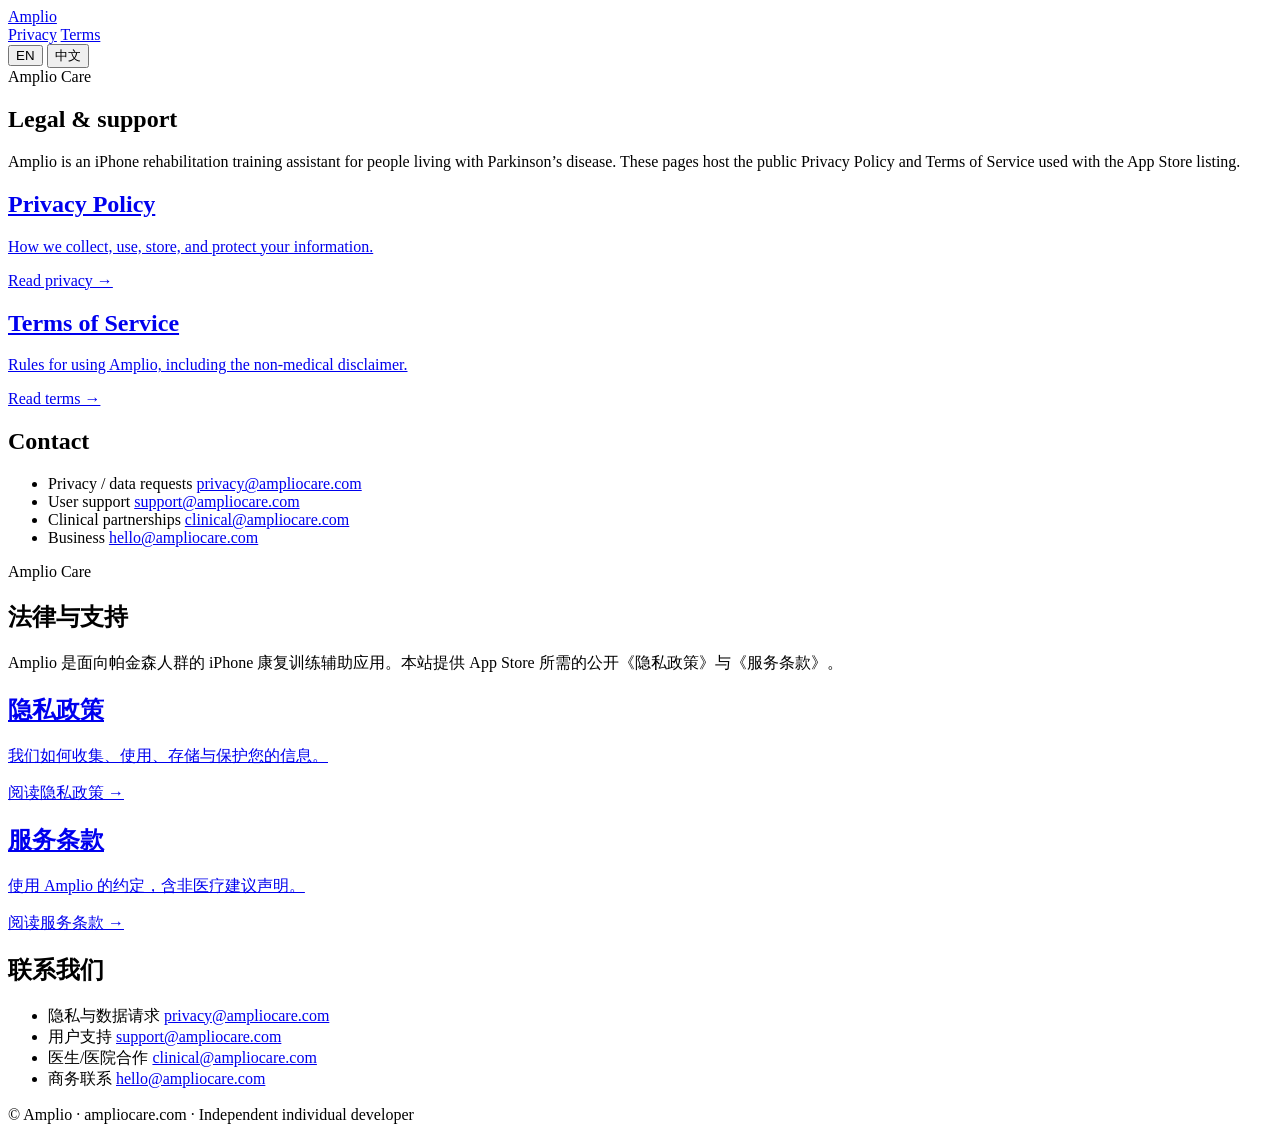
==== legal-site/index.html @ baba6c3d "Add Amplio Care legal static site for Cloudflare hosting. Ship bilingual privacy and terms pages sty" ====
<!DOCTYPE html>
<html lang="en">
  <head>
    <meta charset="utf-8" />
    <meta name="viewport" content="width=device-width, initial-scale=1" />
    <title>Amplio — Legal</title>
    <meta
      name="description"
      content="Privacy Policy and Terms of Service for Amplio, an iPhone rehabilitation training assistant."
    />
    <link rel="stylesheet" href="/styles.css" />
  </head>
  <body>
    <header class="site-header">
      <div class="header-inner">
        <a class="brand" href="/">
          <span class="brand-mark" aria-hidden="true"></span>
          Amplio
        </a>
        <nav class="nav" aria-label="Primary">
          <a href="/privacy/">Privacy</a>
          <a href="/terms/">Terms</a>
          <div class="lang-toggle" role="group" aria-label="Language">
            <button type="button" data-set-lang="en">EN</button>
            <button type="button" data-set-lang="zh">中文</button>
          </div>
        </nav>
      </div>
    </header>

    <main>
      <div data-lang-panel="en">
        <section class="hero">
          <span class="hero-kicker">Amplio Care</span>
          <h1>Legal &amp; support</h1>
          <p>
            Amplio is an iPhone rehabilitation training assistant for people
            living with Parkinson’s disease. These pages host the public Privacy
            Policy and Terms of Service used with the App Store listing.
          </p>
        </section>
        <div class="home-grid">
          <a class="home-card" href="/privacy/">
            <h2>Privacy Policy</h2>
            <p>How we collect, use, store, and protect your information.</p>
            <span class="arrow">Read privacy →</span>
          </a>
          <a class="home-card" href="/terms/">
            <h2>Terms of Service</h2>
            <p>Rules for using Amplio, including the non-medical disclaimer.</p>
            <span class="arrow">Read terms →</span>
          </a>
        </div>
        <section class="card" style="margin-top: 14px">
          <h2>Contact</h2>
          <ul class="contact-list">
            <li>
              <span>Privacy / data requests</span>
              <a href="mailto:privacy@ampliocare.com">privacy@ampliocare.com</a>
            </li>
            <li>
              <span>User support</span>
              <a href="mailto:support@ampliocare.com">support@ampliocare.com</a>
            </li>
            <li>
              <span>Clinical partnerships</span>
              <a href="mailto:clinical@ampliocare.com">clinical@ampliocare.com</a>
            </li>
            <li>
              <span>Business</span>
              <a href="mailto:hello@ampliocare.com">hello@ampliocare.com</a>
            </li>
          </ul>
        </section>
      </div>

      <div data-lang-panel="zh">
        <section class="hero">
          <span class="hero-kicker">Amplio Care</span>
          <h1>法律与支持</h1>
          <p>
            Amplio 是面向帕金森人群的 iPhone 康复训练辅助应用。本站提供 App
            Store 所需的公开《隐私政策》与《服务条款》。
          </p>
        </section>
        <div class="home-grid">
          <a class="home-card" href="/privacy/">
            <h2>隐私政策</h2>
            <p>我们如何收集、使用、存储与保护您的信息。</p>
            <span class="arrow">阅读隐私政策 →</span>
          </a>
          <a class="home-card" href="/terms/">
            <h2>服务条款</h2>
            <p>使用 Amplio 的约定，含非医疗建议声明。</p>
            <span class="arrow">阅读服务条款 →</span>
          </a>
        </div>
        <section class="card" style="margin-top: 14px">
          <h2>联系我们</h2>
          <ul class="contact-list">
            <li>
              <span>隐私与数据请求</span>
              <a href="mailto:privacy@ampliocare.com">privacy@ampliocare.com</a>
            </li>
            <li>
              <span>用户支持</span>
              <a href="mailto:support@ampliocare.com">support@ampliocare.com</a>
            </li>
            <li>
              <span>医生/医院合作</span>
              <a href="mailto:clinical@ampliocare.com">clinical@ampliocare.com</a>
            </li>
            <li>
              <span>商务联系</span>
              <a href="mailto:hello@ampliocare.com">hello@ampliocare.com</a>
            </li>
          </ul>
        </section>
      </div>
    </main>

    <footer class="site-footer">
      <p>© Amplio · ampliocare.com · Independent individual developer</p>
    </footer>
    <script src="/lang.js"></script>
  </body>
</html>
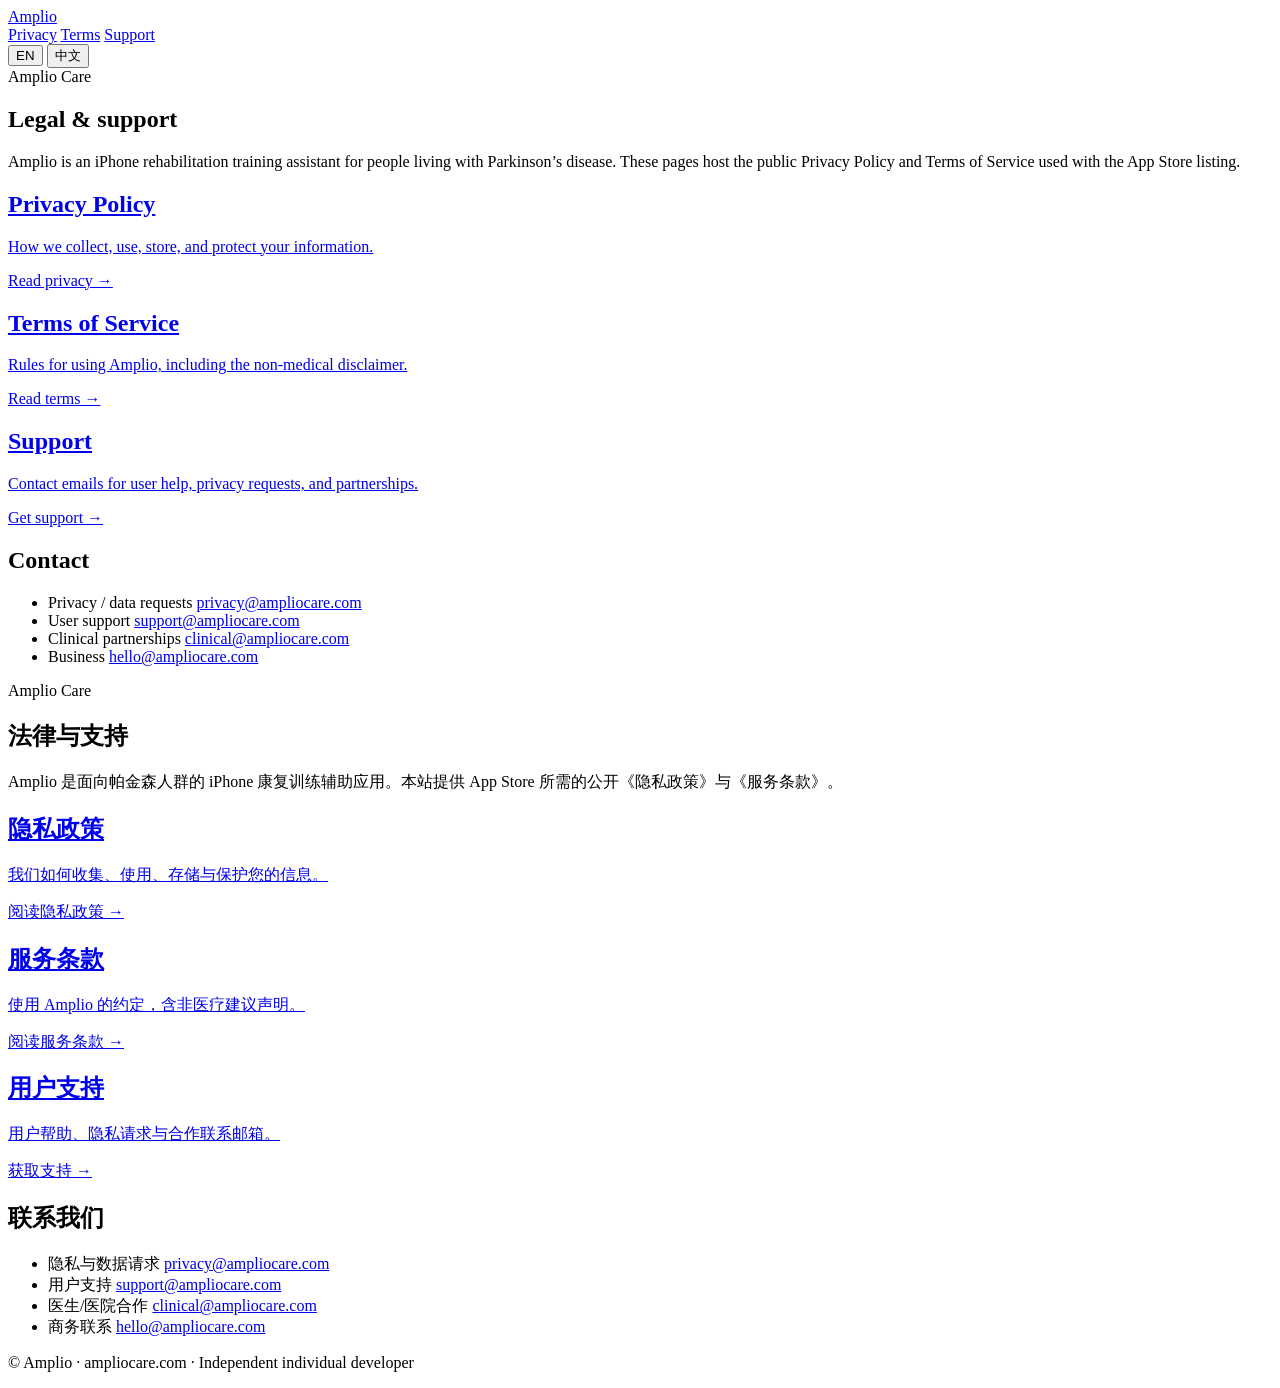
==== commit b90bc6f8: "Add Amplio support page and refresh public privacy notices. Ship /support for App Store Support URL " ====
--- a/legal-site/index.html
+++ b/legal-site/index.html
@@ -20,6 +20,7 @@
         <nav class="nav" aria-label="Primary">
           <a href="/privacy/">Privacy</a>
           <a href="/terms/">Terms</a>
+          <a href="/support/">Support</a>
           <div class="lang-toggle" role="group" aria-label="Language">
             <button type="button" data-set-lang="en">EN</button>
             <button type="button" data-set-lang="zh">中文</button>
@@ -49,6 +50,11 @@
             <h2>Terms of Service</h2>
             <p>Rules for using Amplio, including the non-medical disclaimer.</p>
             <span class="arrow">Read terms →</span>
+          </a>
+          <a class="home-card" href="/support/">
+            <h2>Support</h2>
+            <p>Contact emails for user help, privacy requests, and partnerships.</p>
+            <span class="arrow">Get support →</span>
           </a>
         </div>
         <section class="card" style="margin-top: 14px">
@@ -94,6 +100,11 @@
             <p>使用 Amplio 的约定，含非医疗建议声明。</p>
             <span class="arrow">阅读服务条款 →</span>
           </a>
+          <a class="home-card" href="/support/">
+            <h2>用户支持</h2>
+            <p>用户帮助、隐私请求与合作联系邮箱。</p>
+            <span class="arrow">获取支持 →</span>
+          </a>
         </div>
         <section class="card" style="margin-top: 14px">
           <h2>联系我们</h2>
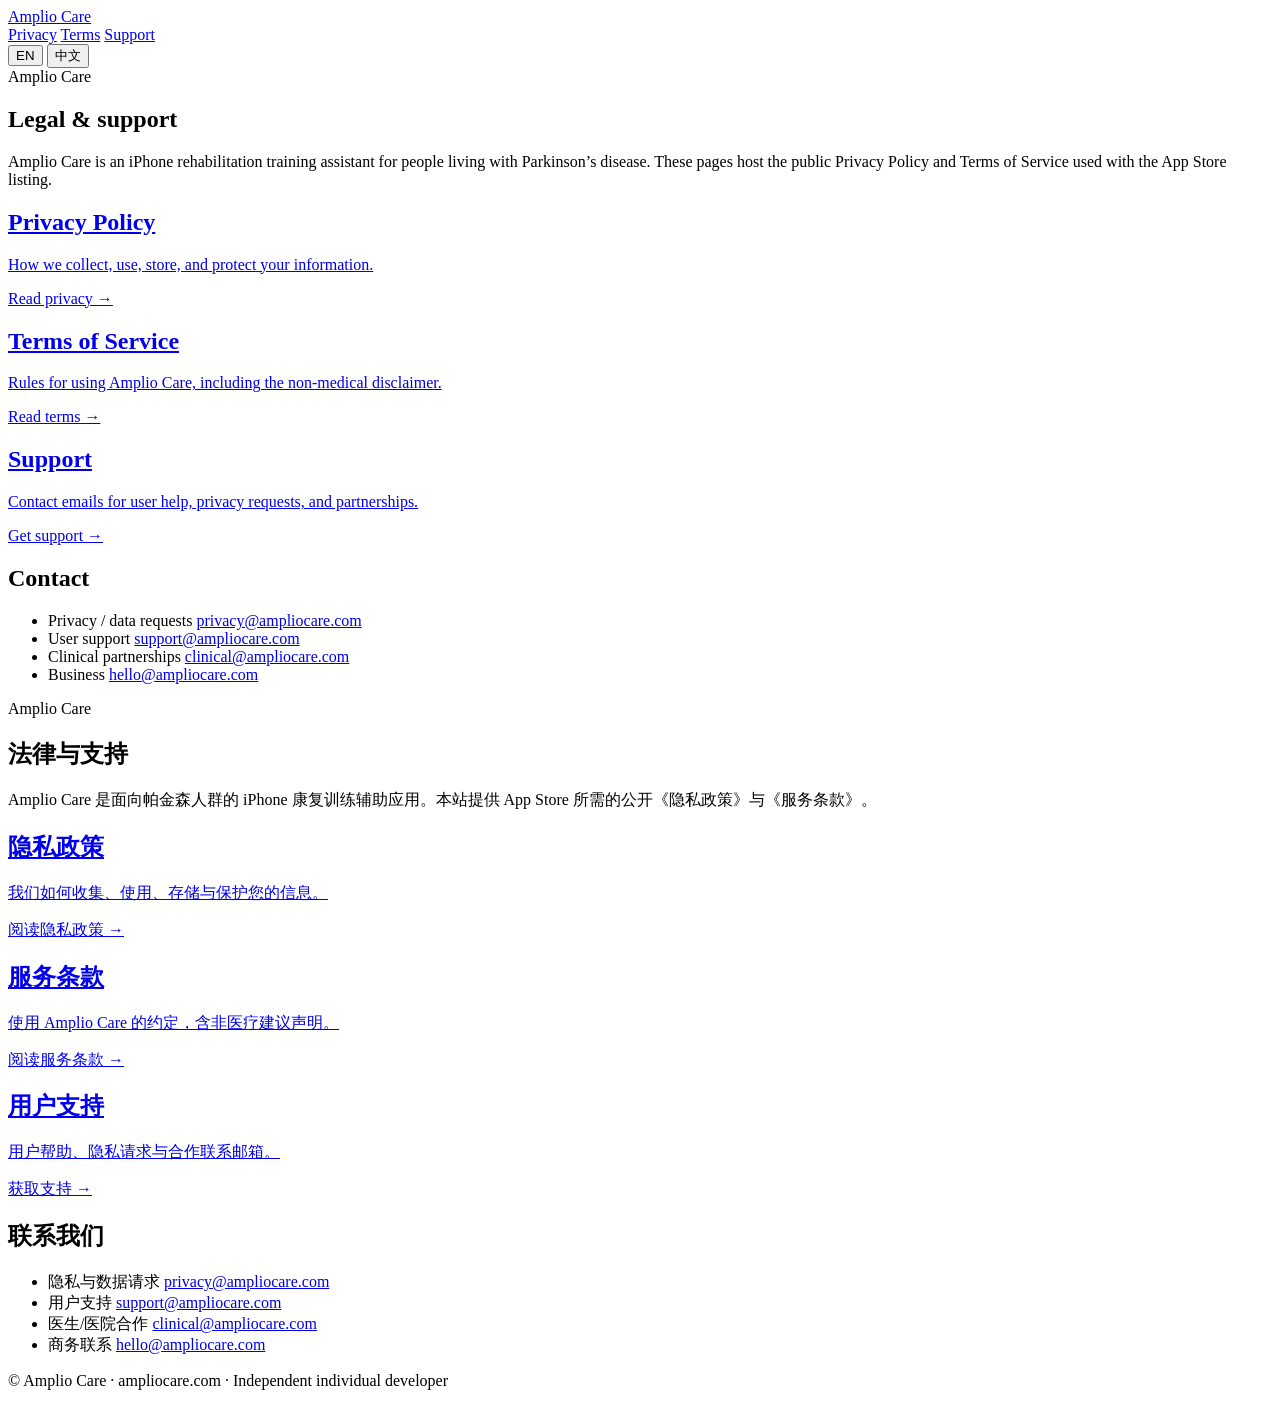
==== commit 90e5a16a: "Rename user-facing brand to Amplio Care. Keep Bundle ID com.amplio.app unchanged so Auth and Firebas" ====
--- a/legal-site/index.html
+++ b/legal-site/index.html
@@ -3,10 +3,10 @@
   <head>
     <meta charset="utf-8" />
     <meta name="viewport" content="width=device-width, initial-scale=1" />
-    <title>Amplio — Legal</title>
+    <title>Amplio Care — Legal</title>
     <meta
       name="description"
-      content="Privacy Policy and Terms of Service for Amplio, an iPhone rehabilitation training assistant."
+      content="Privacy Policy and Terms of Service for Amplio Care, an iPhone rehabilitation training assistant."
     />
     <link rel="stylesheet" href="/styles.css" />
   </head>
@@ -15,7 +15,7 @@
       <div class="header-inner">
         <a class="brand" href="/">
           <span class="brand-mark" aria-hidden="true"></span>
-          Amplio
+          Amplio Care
         </a>
         <nav class="nav" aria-label="Primary">
           <a href="/privacy/">Privacy</a>
@@ -35,7 +35,7 @@
           <span class="hero-kicker">Amplio Care</span>
           <h1>Legal &amp; support</h1>
           <p>
-            Amplio is an iPhone rehabilitation training assistant for people
+            Amplio Care is an iPhone rehabilitation training assistant for people
             living with Parkinson’s disease. These pages host the public Privacy
             Policy and Terms of Service used with the App Store listing.
           </p>
@@ -48,7 +48,7 @@
           </a>
           <a class="home-card" href="/terms/">
             <h2>Terms of Service</h2>
-            <p>Rules for using Amplio, including the non-medical disclaimer.</p>
+            <p>Rules for using Amplio Care, including the non-medical disclaimer.</p>
             <span class="arrow">Read terms →</span>
           </a>
           <a class="home-card" href="/support/">
@@ -85,7 +85,7 @@
           <span class="hero-kicker">Amplio Care</span>
           <h1>法律与支持</h1>
           <p>
-            Amplio 是面向帕金森人群的 iPhone 康复训练辅助应用。本站提供 App
+            Amplio Care 是面向帕金森人群的 iPhone 康复训练辅助应用。本站提供 App
             Store 所需的公开《隐私政策》与《服务条款》。
           </p>
         </section>
@@ -97,7 +97,7 @@
           </a>
           <a class="home-card" href="/terms/">
             <h2>服务条款</h2>
-            <p>使用 Amplio 的约定，含非医疗建议声明。</p>
+            <p>使用 Amplio Care 的约定，含非医疗建议声明。</p>
             <span class="arrow">阅读服务条款 →</span>
           </a>
           <a class="home-card" href="/support/">
@@ -131,7 +131,7 @@
     </main>
 
     <footer class="site-footer">
-      <p>© Amplio · ampliocare.com · Independent individual developer</p>
+      <p>© Amplio Care · ampliocare.com · Independent individual developer</p>
     </footer>
     <script src="/lang.js"></script>
   </body>
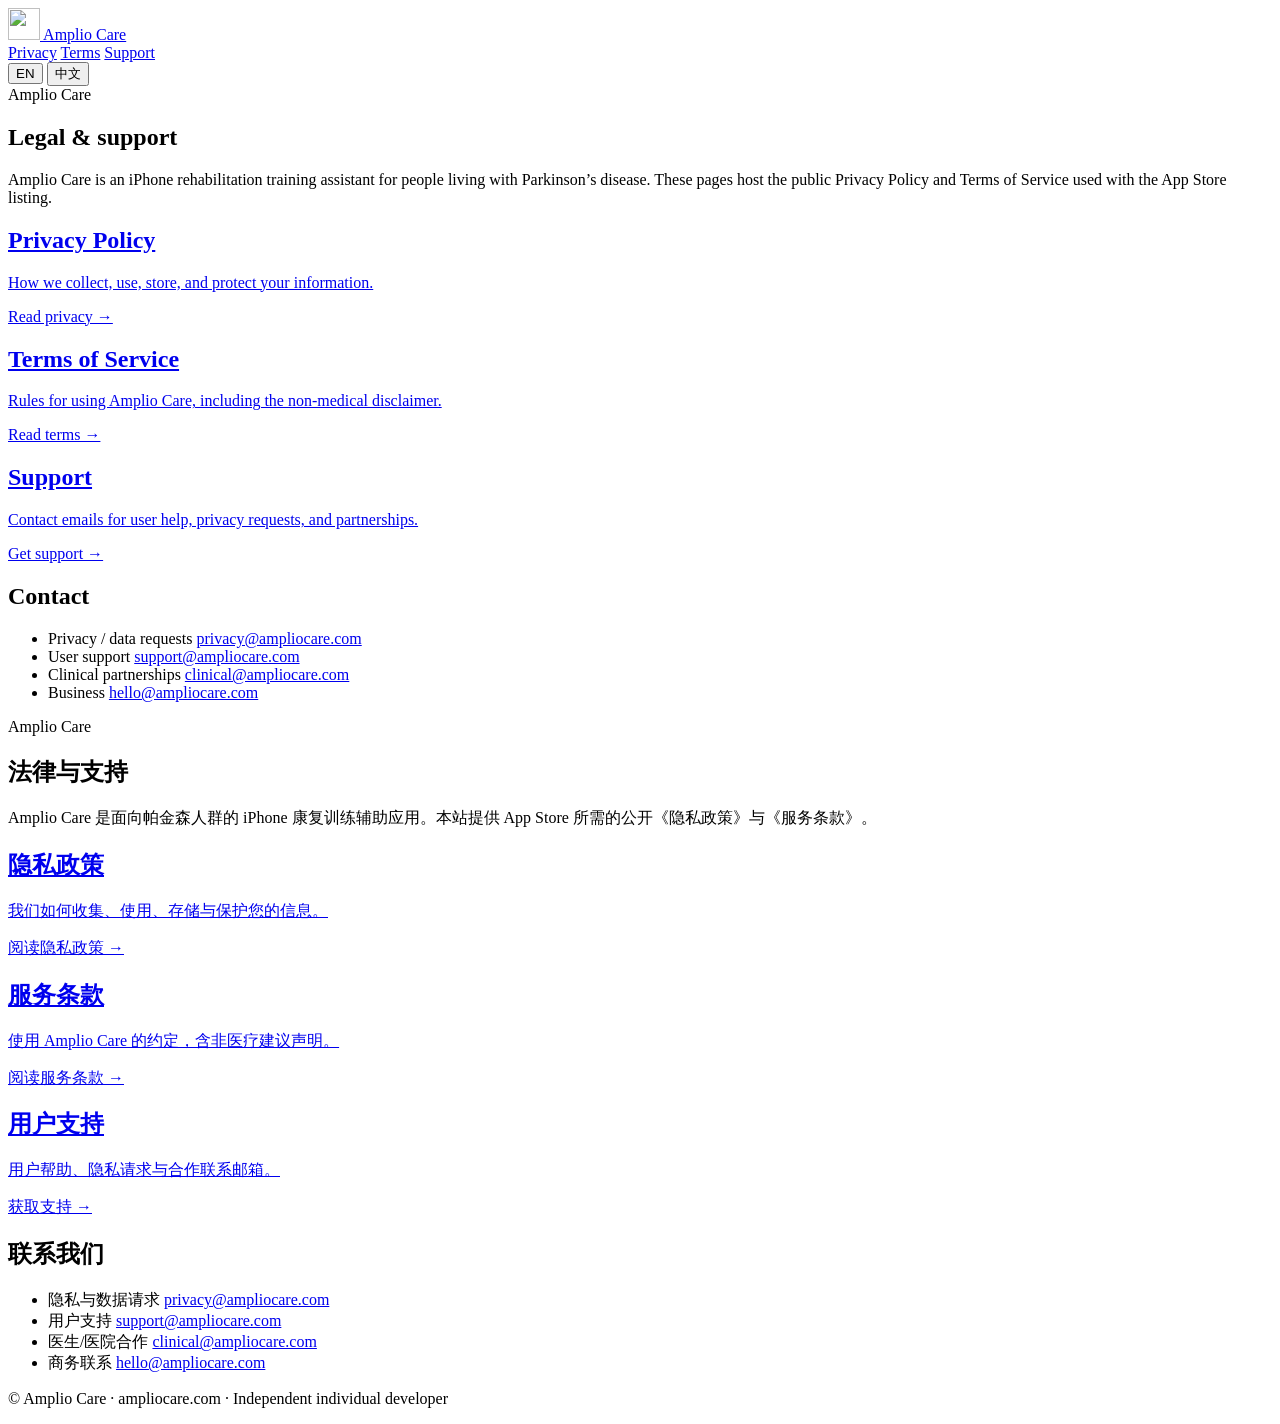
==== commit 778592b3: "Show the Amplio app icon in the legal site header. Co-authored-by: Cursor <cursoragent@cursor.com>" ====
--- a/legal-site/index.html
+++ b/legal-site/index.html
@@ -14,7 +14,7 @@
     <header class="site-header">
       <div class="header-inner">
         <a class="brand" href="/">
-          <span class="brand-mark" aria-hidden="true"></span>
+          <img class="brand-mark" src="/logo.png" alt="" width="32" height="32" />
           Amplio Care
         </a>
         <nav class="nav" aria-label="Primary">
